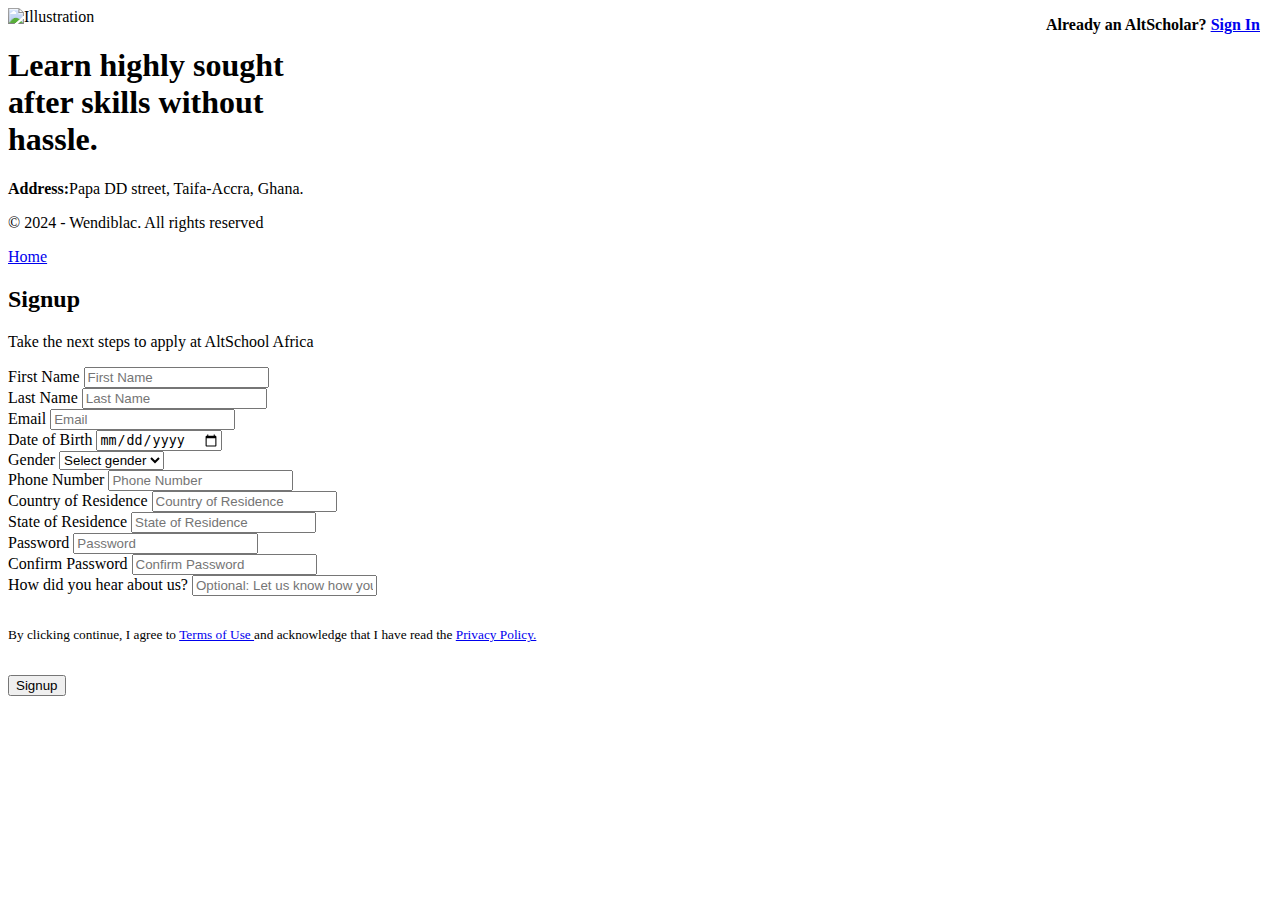
==== form.html @ 01a62699 "Final Assignment 1" ====
<!DOCTYPE html>
<html lang="en">
<head>
    <meta charset="UTF-8">
    <meta name="viewport" content="width=device-width, initial-scale=1.0">
    <title>Signup Page</title>
    <link href="My Profile/Assets/styles/form.css" rel="stylesheet"/>
</head>
<body>
    <div class="container">
        <div class="illustration">
            <img src="My Profile\Assets\images\AS ppic.png" alt="Illustration">
            <h1>Learn highly sought <br />after skills without<br />hassle.</h1>

            <footer>
                <p><Strong>Address:</Strong>Papa DD street, Taifa-Accra, Ghana.</p>
                <p>&copy; 2024 - Wendiblac. All rights reserved </p>
            </footer>
        </div>

        <div class="form-container">
          <p style="position: absolute; top: 0; right: 0; margin-right: 20px;"><strong>Already an AltScholar? <a href="#">Sign In</a></strong></p>
          <nav>
            <a href="index.html">Home</a>
          </nav>  
          <h2>Signup</h2> 
            <p>Take the next steps to apply at AltSchool Africa</p>
            <form>
                <div class="form-row">
                    <div class="form-group">
                        <label for="first-name">First Name</label>
                        <input type="text" id="first-name" placeholder="First Name" required>
                    </div>
                    <div class="form-group">
                        <label for="last-name">Last Name</label>
                        <input type="text" id="last-name" placeholder="Last Name" required>
                    </div>
                </div>
                <div class="form-row">
                    <div class="form-group">
                        <label for="email">Email</label>
                        <input type="email" id="email" placeholder="Email" required>
                    </div>
                    <div class="form-group">
                        <label for="dob">Date of Birth</label>
                        <input type="date" id="dob" required>
                    </div>
                </div>
                <div class="form-row">
                    <div class="form-group">
                        <label for="gender">Gender</label>
                        <select id="gender" required>
                            <option value="">Select gender</option>
                            <option value="male">Male</option>
                            <option value="female">Female</option>
                            <option value="other">Other</option>
                        </select>
                    </div>
                    <div class="form-group">
                        <label for="phone">Phone Number</label>
                        <input type="tel" id="phone" placeholder="Phone Number" required>
                    </div>
                </div>
                <div class="form-row">
                    <div class="form-group">
                        <label for="country">Country of Residence</label>
                        <input type="text" id="country" placeholder="Country of Residence" required>
                    </div>
                    <div class="form-group">
                        <label for="state">State of Residence</label>
                        <input type="text" id="state" placeholder="State of Residence" required>
                    </div>
                </div>
                <div class="form-row">
                    <div class="form-group">
                        <label for="password">Password</label>
                        <input type="password" id="password" placeholder="Password" required>
                    </div>
                    <div class="form-group">
                        <label for="confirm-password">Confirm Password</label>
                        <input type="password" id="confirm-password" placeholder="Confirm Password" required>
                    </div>
                </div>
                <div class="form-group">
                    <label for="referrer">How did you hear about us?</label>
                    <input type="text" id="referrer" placeholder="Optional: Let us know how you found us">
                </div>
                <br />
                <p style="font-size: smaller;">By clicking continue, I agree to <a href="form.html">Terms of Use </a> and acknowledge that I have read the <a href="form.html">Privacy Policy.</a></p>
                <br />
                <div class="form-actions">
                    <button type="submit">Signup</button>
                </div>
                
            </form>
        </div>
    </div>
</body>
</html>
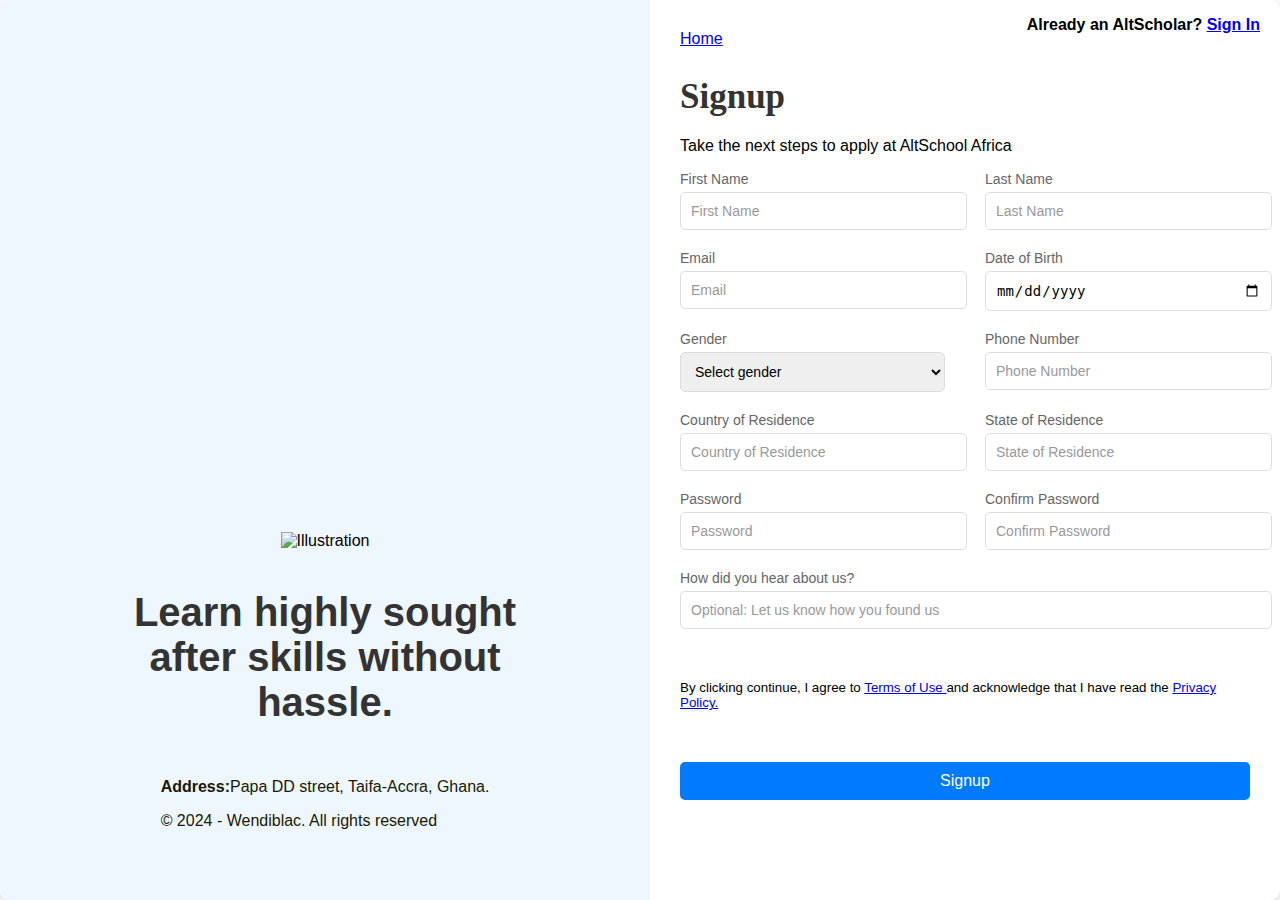
==== commit 3af0d777: "Final Changes" ====
--- a/form.html
+++ b/form.html
@@ -4,12 +4,12 @@
     <meta charset="UTF-8">
     <meta name="viewport" content="width=device-width, initial-scale=1.0">
     <title>Signup Page</title>
-    <link href="My Profile/Assets/styles/form.css" rel="stylesheet"/>
+    <link href="form.css" rel="stylesheet"/>
 </head>
 <body>
     <div class="container">
         <div class="illustration">
-            <img src="My Profile\Assets\images\AS ppic.png" alt="Illustration">
+            <img src="AS ppic.png" alt="Illustration">
             <h1>Learn highly sought <br />after skills without<br />hassle.</h1>
 
             <footer>
--- a/form.css
+++ b/form.css
@@ -0,0 +1,148 @@
+body {
+            font-family: Arial, sans-serif;
+            margin: 0;
+            padding: 0;
+            display: flex;
+            justify-content: justify;
+            align-items: justify;
+            min-height: 100vh;
+            background-color: #f9f9f9;
+            box-sizing: content-box;
+}
+
+.container {
+            display: flex;
+            background: #fff;
+            box-shadow: 0 4px 8px rgba(0, 0, 0, 0.1);
+            border-radius: 10px;
+            overflow: hidden;
+            max-width: 1200;
+            width: 100%;
+            box-sizing: border-box;
+}
+
+.illustration {
+            flex: 1;
+            background-color: #eef7ff;
+            display: flex;
+            flex-direction: column;
+            justify-content: center;
+            align-items: center;
+            padding: 40px;
+}
+
+.illustration img {
+            max-width: 100%;
+            height: auto;
+            margin-top: auto;
+}
+
+.illustration h1 {
+            margin-top: 40px;
+            font-size: 40px;
+            color: #333;
+            text-align: center;
+            margin-left: 50px;
+            margin-right: 50px;
+}
+
+.form-container {
+            flex: 1;
+            padding: 30px;
+            
+}
+
+.form-container h2 {
+            font-size: 35px;
+            font-family: Cambria, Cochin, Georgia, Times, 'Times New Roman', serif ;
+            margin-bottom: 20px;
+            color: #333;
+}
+
+        .form-row {
+            display: flex;
+            gap: 40px;
+            flex-wrap: wrap-reverse;
+        }
+
+        .form-group {
+            flex: 1;
+            min-width: 200px;
+            margin-bottom: 20px;
+        }
+
+        .form-group label {
+            display: block;
+            font-size: 14px;
+            margin-bottom: 5px;
+            color: #666;
+        }
+
+        .form-group input,
+        .form-group select {
+            width: 100%;
+            padding: 10px;
+            font-size: 14px;
+            border: 1px solid #ddd;
+            border-radius: 5px;
+        }
+
+        .form-group input::placeholder,
+        .form-group select::placeholder {
+            color: #999;
+        }
+
+        .form-group input:focus,
+        .form-group select:focus {
+            border-color: #007bff;
+            outline: none;
+        }
+
+        .form-actions {
+            margin-top: 20px;
+        }
+
+        .form-actions button {
+            width: 100%;
+            padding: 10px;
+            font-size: 16px;
+            color: #fff;
+            background-color: #007bff;
+            border: none;
+            border-radius: 5px;
+            cursor: pointer;
+        }
+
+        .form-actions button:hover {
+            background-color: #0056b3;
+        }
+
+        .form-footer {
+            margin-top: 20px;
+            font-size: 14px;
+            text-align: center;
+            color: #666;
+        }
+
+        .form-footer a {
+            color: #007bff;
+            text-decoration: none;
+        }
+
+        .form-footer a:hover {
+            text-decoration: underline;
+        }
+
+        footer {
+            margin-bottom: 20px;
+            margin-left: 0;
+            padding: 10px;
+            color: #1b1700;
+            text-align: left;
+            border-top: 3px solid d;
+            position-area: bottom;
+        }
+        
+        footer p {
+            margin-bottom: 0px;
+        }